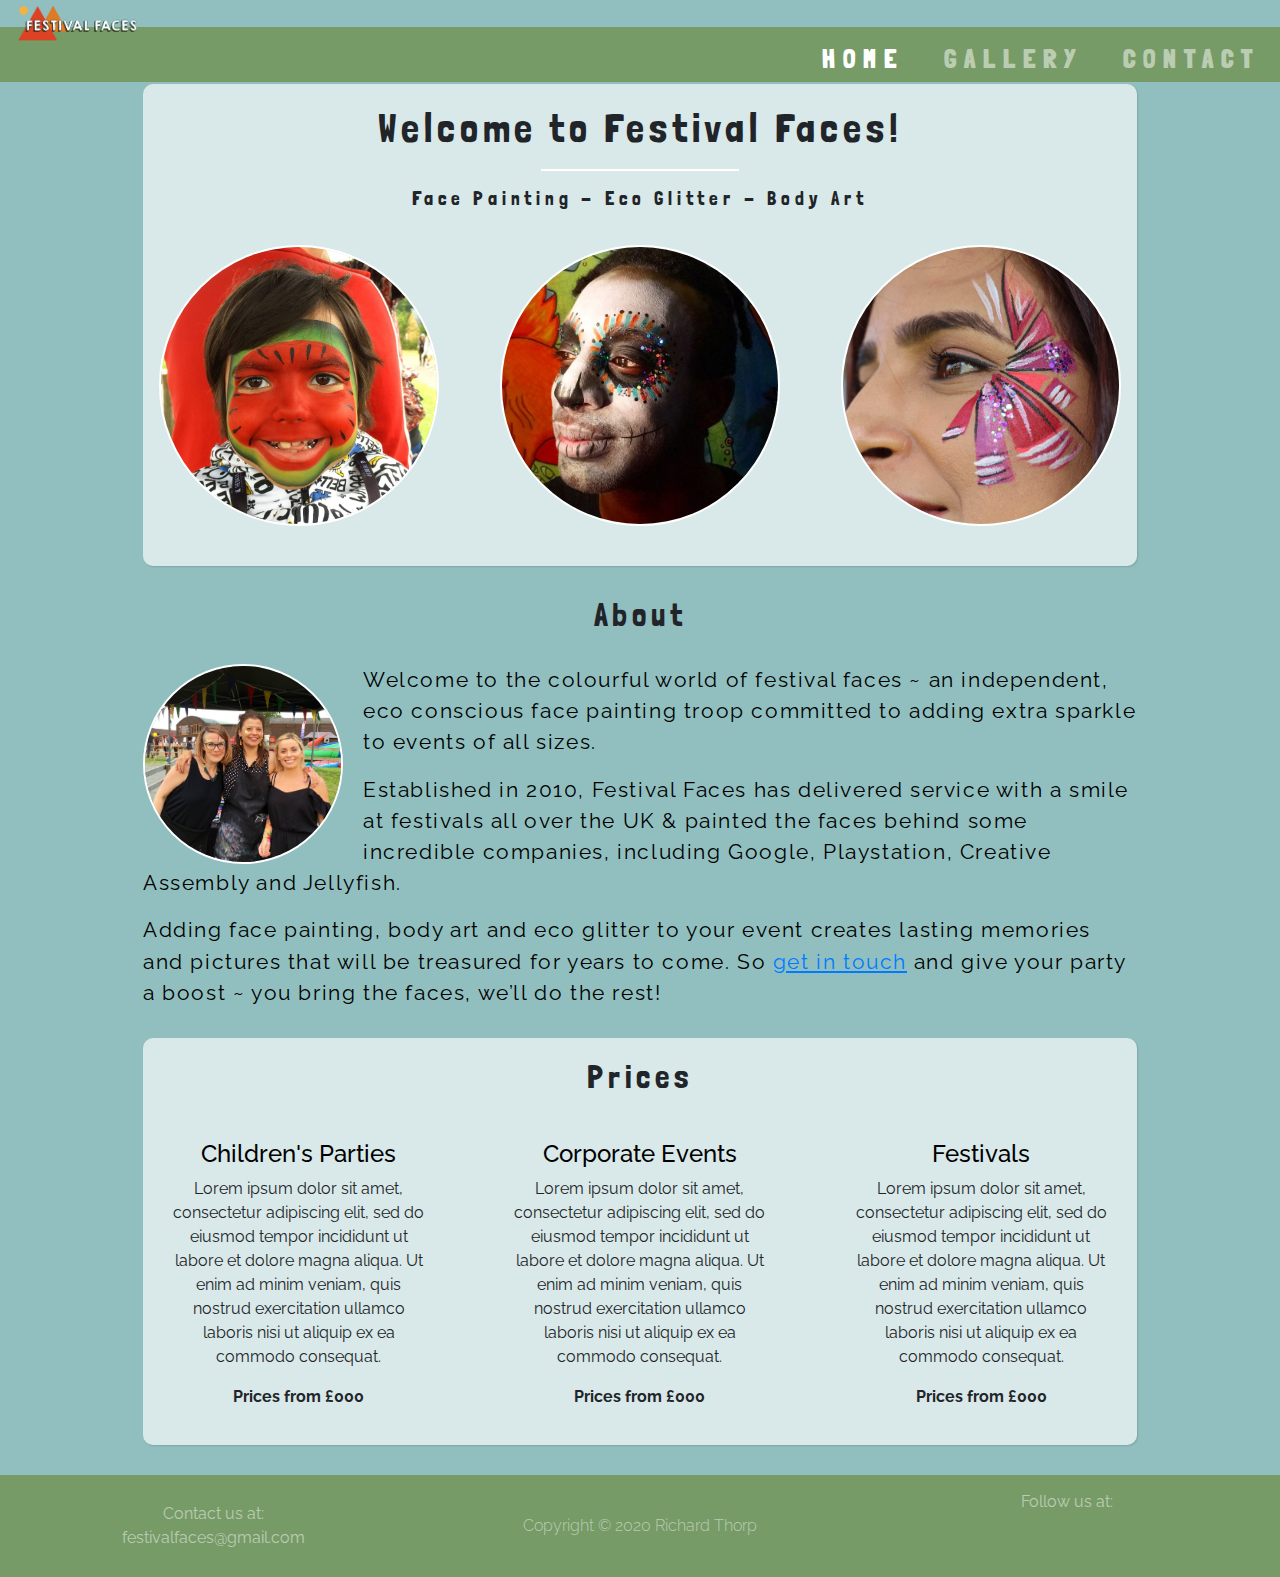
==== index.html @ a11d9e23 "Added padding to prices section" ====
<!DOCTYPE html>
<html lang="en" class="h-100">
  <head>
    <meta charset="UTF-8" />
    <meta name="viewport" content="width=device-width, initial-scale=1.0" />
    <title>Festival Faces - Face Painting - Eco Glitter - Body Art</title>
    <link
      rel="stylesheet"
      href="https://stackpath.bootstrapcdn.com/bootstrap/4.5.2/css/bootstrap.min.css"
      integrity="sha384-JcKb8q3iqJ61gNV9KGb8thSsNjpSL0n8PARn9HuZOnIxN0hoP+VmmDGMN5t9UJ0Z"
      crossorigin="anonymous"
    />
    <link
      href="https://fonts.googleapis.com/css2?family=Londrina+Shadow&display=swap"
      rel="stylesheet"
    />
    <link
      href="https://fonts.googleapis.com/css2?family=Londrina+Shadow&family=Poppins:ital,wght@0,400;1,300;1,400&display=swap"
      rel="stylesheet"
    />
    <link
      href="https://fonts.googleapis.com/css2?family=Raleway:ital,wght@0,100;0,200;0,300;0,400;0,600;1,400&display=swap"
      rel="stylesheet"
    />
    <link
      href="https://fonts.googleapis.com/css2?family=Londrina+Solid:wght@400;900&display=swap"
      rel="stylesheet"
    />
    <link
      rel="stylesheet"
      href="https://use.fontawesome.com/releases/v5.14.0/css/all.css"
      integrity="sha384-HzLeBuhoNPvSl5KYnjx0BT+WB0QEEqLprO+NBkkk5gbc67FTaL7XIGa2w1L0Xbgc"
      crossorigin="anonymous"
    />
    <link rel="stylesheet" href="assets/css/style.css" />
    <link
      rel="shortcut icon"
      type="image/jpg"
      href="assets/images/favicon.jpg"
    />
  </head>

  <body class="d-flex flex-column h-100">
    <header class="nav-container">
      <a href="index.html"
        ><img id="logo" src="assets/images/logooutline.png" alt="Logo"
      /></a>
      <div class="blue-stripe"></div>
      <div class="green-stripe">
        <!--Nav bar code copied and adapted from Bootstrap documentation (https://getbootstrap.com/docs/4.5/components/navbar/)-->
        <nav class="navbar navbar-expand-sm navbar-dark">
          <button
            class="ml-auto navbar-toggler"
            type="button"
            data-toggle="collapse"
            data-target="#navbarSupportedContent"
            aria-controls="navbarSupportedContent"
            aria-expanded="false"
            aria-label="Toggle navigation"
          >
            <span><i class="fas fa-bars"></i></span>
          </button>

          <div class="collapse navbar-collapse" id="navbarSupportedContent">
            <ul class="navbar-nav ml-auto">
              <li class="nav-item active">
                <a class="nav-link" href="index.html"
                  >Home <span class="sr-only">(current)</span></a
                >
              </li>
              <li class="nav-item">
                <a class="nav-link" href="gallery.html">Gallery</a>
              </li>
              <li class="nav-item">
                <a class="nav-link" href="contact.html">Contact</a>
              </li>
            </ul>
          </div>
        </nav>
      </div>
    </header>
    <div class="container-fluid page-wrap">
      <section class="welcome-container">
        <h1 class="headings">Welcome to Festival Faces!</h1>
        <hr />
        <h2 class="headings tag-line">
          Face&nbsp;Painting - Eco&nbsp;Glitter - Body&nbsp;Art
        </h2>
        <div class="row">
          <div class="col col-md-4">
            <img
              class="image-container"
              src="assets/images/welcome1.jpg"
              alt="Boy with face painted like a watermelon."
            />
          </div>
          <div class="d-none d-md-inline col-md-4">
            <img
              class="image-container"
              src="assets/images/welcome2.jpg"
              alt="Boy with face painted like a watermelon."
            />
          </div>
          <div class="d-none d-md-inline col-md-4">
            <img
              class="image-container"
              src="assets/images/welcome3.jpg"
              alt="Boy with face painted like a watermelon."
            />
          </div>
        </div>
      </section>
      <section class="about">
        <h2 class="headings">About</h2>
        <img src="assets/images/aboutus.jpg" alt="Three face painters" />
        <p class="text-content">
          Welcome to the colourful world of festival faces ~ an independent, eco
          conscious face painting troop committed to adding extra sparkle to
          events of all sizes.
        </p>

        <p class="text-content">
          Established in 2010, Festival Faces has delivered service with a smile
          at festivals all over the UK & painted the faces behind some
          incredible companies, including Google, Playstation, Creative Assembly
          and Jellyfish.
        </p>

        <p class="text-content">
          Adding face painting, body art and eco glitter to your event creates
          lasting memories and pictures that will be treasured for years to
          come. So <a href="contact.html"><u>get in touch</u></a> and give your
          party a boost ~ you bring the faces, we’ll do the rest!
        </p>
      </section>
      <section class="prices-container">
        <h2 class="headings">Prices</h2>
        <div class="row">
          <div class="col-12 col-md-4">
            <i class="fas fa-birthday-cake"></i>
            <h4>Children's Parties</h4>
            <p>
              Lorem ipsum dolor sit amet, consectetur adipiscing elit, sed do
              eiusmod tempor incididunt ut labore et dolore magna aliqua. Ut
              enim ad minim veniam, quis nostrud exercitation ullamco laboris
              nisi ut aliquip ex ea commodo consequat.
            </p>
            <p><b>Prices from £000</b></p>
          </div>
          <div class="col-12 col-md-4">
            <i class="fas fa-wine-glass-alt"></i>
            <h4>Corporate Events</h4>
            <p>
              Lorem ipsum dolor sit amet, consectetur adipiscing elit, sed do
              eiusmod tempor incididunt ut labore et dolore magna aliqua. Ut
              enim ad minim veniam, quis nostrud exercitation ullamco laboris
              nisi ut aliquip ex ea commodo consequat.
            </p>
            <p><b>Prices from £000</b></p>
          </div>
          <div class="col-12 col-md-4">
            <i class="fas fa-music"></i>
            <h4>Festivals</h4>
            <p>
              Lorem ipsum dolor sit amet, consectetur adipiscing elit, sed do
              eiusmod tempor incididunt ut labore et dolore magna aliqua. Ut
              enim ad minim veniam, quis nostrud exercitation ullamco laboris
              nisi ut aliquip ex ea commodo consequat.
            </p>
            <p><b>Prices from £000</b></p>
          </div>
        </div>
      </section>
    </div>
    <footer class="container-fluid footer ff-footer mt-auto">
      <div class="row no-gutters">
        <div class="col-6 col-sm-4 text-left text-sm-center order-1 my-auto">
          <p>Contact us at:</p>
          <a href="mailto:festivalfaces@gmail.com">festivalfaces@gmail.com</a>
        </div>
        <div
          class="col-12 col-sm-4 text-center font-weight-light order-3 order-sm-2 my-auto"
        >
          <p>Copyright &copy; 2020 Richard&nbsp;Thorp</p>
        </div>
        <div
          class="col-6 col-sm-4 text-right text-sm-center order-2 order-sm-3 my-auto"
        >
          <p>
            Follow us at: <br />
            <a href="http://www.twitter.com/" target="_blank"
              ><i class="fab fa-twitter-square">
              </i></a
            >
            <a href="http://www.facebook.com/festivalfaces.uk/" target="_blank"
              ><i class="fab fa-facebook-square"></i
            ></a>
            <a href="http://www.instagram.com/" target="_blank"
              ><i class="fab fa-instagram-square"></i
            ></a>
          </p>
        </div>
      </div>
    </footer>

    <script
      src="https://code.jquery.com/jquery-3.5.1.slim.min.js"
      integrity="sha384-DfXdz2htPH0lsSSs5nCTpuj/zy4C+OGpamoFVy38MVBnE+IbbVYUew+OrCXaRkfj"
      crossorigin="anonymous"
    ></script>
    <script
      src="https://cdn.jsdelivr.net/npm/popper.js@1.16.1/dist/umd/popper.min.js"
      integrity="sha384-9/reFTGAW83EW2RDu2S0VKaIzap3H66lZH81PoYlFhbGU+6BZp6G7niu735Sk7lN"
      crossorigin="anonymous"
    ></script>
    <script
      src="https://stackpath.bootstrapcdn.com/bootstrap/4.5.2/js/bootstrap.min.js"
      integrity="sha384-B4gt1jrGC7Jh4AgTPSdUtOBvfO8shuf57BaghqFfPlYxofvL8/KUEfYiJOMMV+rV"
      crossorigin="anonymous"
    ></script>
  </body>
</html>
---- assets/css/style.css ----
/*------------------------------------------------------General */
body {
    background-color: #91BFBF;
    min-width: 275px;
    font-family: Raleway, Arial, sans-serif;
    color: #000;
    
}

.page-wrap {
    margin: 0 auto;
    width: 80%;
}

.headings {
    font-family: 'Londrina Solid', Impact, sans-serif;
    /*margin-top: 30px;*/
    color: #212529;
    letter-spacing: 0.3rem;
}

.text-content {
    font-size: 1.3rem;
    letter-spacing: 0.1rem;
}

.welcome-container, .prices-container, .gallery-container{
    display: block;
    text-align: center;
    box-shadow: 1px 1px 2px #7ea5a5;
    border-radius: 10px;
    margin: 30px 0;
    padding: 20px 0;
    background-color: #f8f9fab3;

}

.image-container{
    width: 90%;
    border-radius: 50%;
    border: 2px solid #ffffff;
    margin: 20px 0;

}

/*------------------------------------------------------Nav bar */
.nav-container {
    height: 125px;
    position: relative;
    min-width: 270px;

}

#logo {
    height: 90%;
    position: absolute;
    z-index: 2;
    margin-left: 15px;
    
}

.blue-stripe {
    height: 50%;
    background-color: #91BFBF;

}

.green-stripe {
    height: 50%;
    background-color: #769B67;
}

.navbar{
    padding: 0;
        
}

.navbar-expand-sm{
    z-index: 1;
    background-color: #769B67;
}

.nav-item {
    font-family: 'Londrina Solid', Impact, sans-serif;
    padding: 0 12px;
    font-weight: bolder;
    font-size: 1.6rem;
    letter-spacing: 0.5rem;
    position: relative;
    top: 5px;
    text-transform: uppercase;
    
}

nav span i {
    color: #ffffff;
    font-size: 2rem;
}
.navbar-toggler {
    position: relative;
    bottom: 22px;
    right: 10px;
    border: 1px solid #ffffff;
   
}

/*------------------------------------------------------Footer */
.ff-footer {
    padding: 15px 0;
    width: 100%;
    background-color: #769B67;
    color: #ffffff80;
    margin-top: 20px;
}

.ff-footer a, .ff-footer p {
    color:#ffffff80;
    margin: 0;
}

.ff-footer i {
    font-size: 2rem;
    padding: 0 10px;

}

.ff-footer a:hover{
    color:#ffffff;
}
/*------------------------------------------------------Home page */
.welcome-container hr {
    width: 20%;
    height: 2px;
    background-color: #ffffff;
}

.tag-line {
    font-size: 1.2rem;
    margin: 15px auto;
}

.about h2 {
    text-align: center;
    margin-bottom: 30px;
}

.about img{
    width: 25%;
    max-width: 200px;
    max-height: 200px;
    border-radius: 50%;
    border: 2px solid #ffffff;
    float: left;
    margin-right: 20px;
}

.prices-container {
    margin-top: 30px;
}

.prices-container p, .prices-container h2 {
    color: #212529;
}

.prices-container p {
    padding: 0 30px;
}
.prices-container i{
    font-size: 1.5rem;
    padding: 20px;
}
/*------------------------------------------------------Gallery page */
.thumbnail {
    width: 100%;
}
.expanded-image {
    width: 100%;
}

/*------------------------------------------------------Contact page */
.contact-container {
    width: 80%;
    margin: 50px auto;
    box-shadow: 1px 1px 2px #7ea5a5;
    border-radius: 10px;
    background-color: rgb(163, 187, 187);

}

.form-input {
    width: 60%;
    display: block;
    margin: 20px auto;
    border-radius: 10px;
    border: 1px solid #ffffff;
    background-color: transparent;

}

.send-button {
    display: block;
    margin: 20px auto;
}
.contact-image {
    width: 90%;
    border-radius: 50%;
    border: 2px solid #ffffff;

}
/*------------------------------------------------------Media Queries */
@media only screen and (max-width: 760px) {
    .nav-item {
        padding: 0 2px;
        font-size: 1.5rem;
        letter-spacing: 0rem;

    }
    .headings {
        letter-spacing: 0.2rem;
        font-size: 1.8rem;
    } 
    .tag-line {
    font-size: 1rem;
}

    .form-input {
        width: 80%;

}

@media only screen and (max-width: 575px) {
 .contact-container {
        margin-top: 20px;
    }
     .headings {
        letter-spacing: 0.1rem;
        font-size: 1.5rem;
        margin-top: 20px;
    } 
    .tag-line {
    font-size: 0.9rem;
}
   .about p, .contact-container p{
        font-size: 1rem;
        letter-spacing: 0;
    }

    .form-input {
    width: 90%;
    }
}

@media only screen and (max-width: 380px) {
    .nav-container{
        height: 80px;
    }

    .headings {
        letter-spacing: 0rem;
        font-size: 1.3rem;
        margin-top: 10px;
    } 
     .tag-line {
    font-size: 0.8rem;
    }
 
    footer i{
        font-size: 1.5rem;
        padding: 0 5px;
    }

    footer p, footer a{
        font-size: 0.8rem;
    }
}
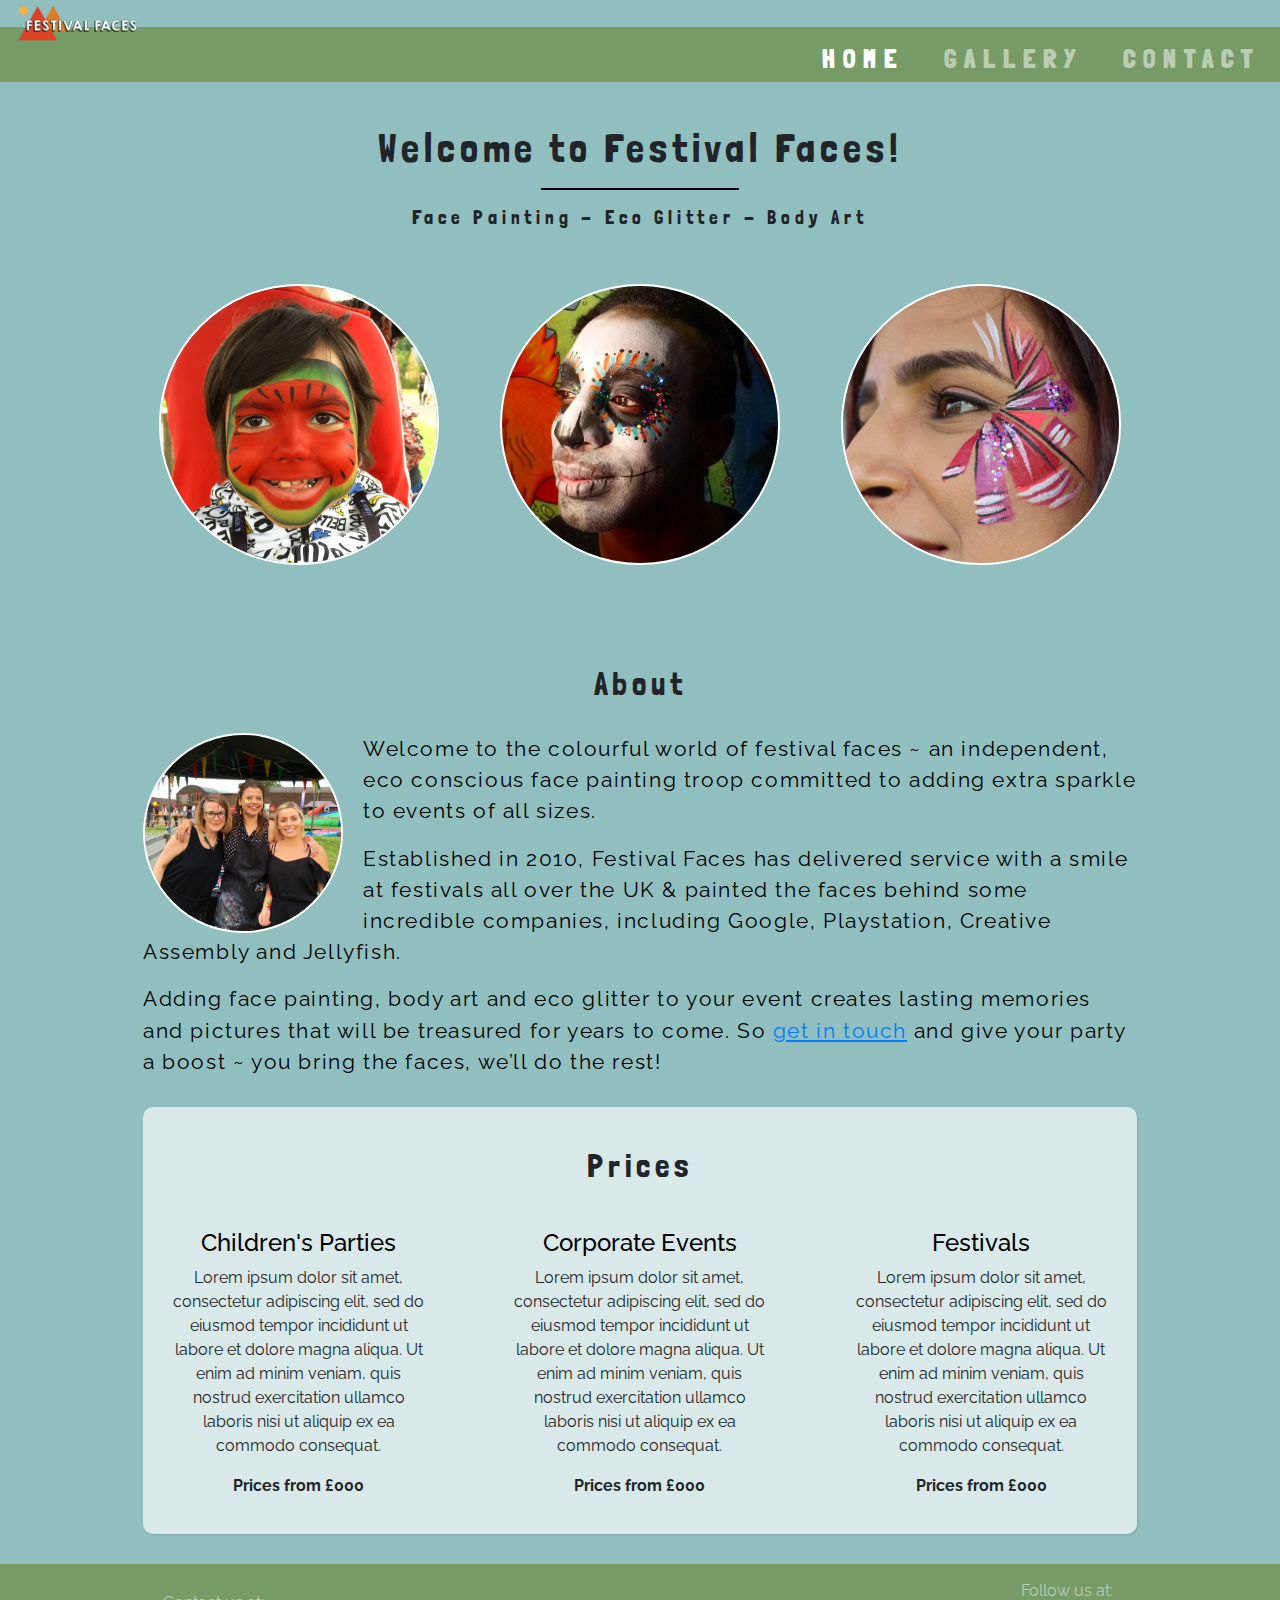
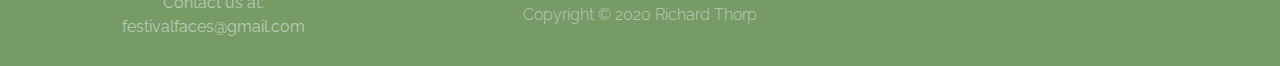
==== commit 43c97d52: "Centered footer text for all screen and centered gallery images" ====
--- a/index.html
+++ b/index.html
@@ -47,7 +47,6 @@
       /></a>
       <div class="blue-stripe"></div>
       <div class="green-stripe">
-        <!--Nav bar code copied and adapted from Bootstrap documentation (https://getbootstrap.com/docs/4.5/components/navbar/)-->
         <nav class="navbar navbar-expand-sm navbar-dark">
           <button
             class="ml-auto navbar-toggler"
@@ -135,8 +134,8 @@
       </section>
       <section class="prices-container">
         <h2 class="headings">Prices</h2>
-        <div class="row">
-          <div class="col-12 col-md-4">
+        <div class="row justify-content-center">
+          <div class="col-12 col-md-6 col-lg-4">
             <i class="fas fa-birthday-cake"></i>
             <h4>Children's Parties</h4>
             <p>
@@ -147,7 +146,7 @@
             </p>
             <p><b>Prices from £000</b></p>
           </div>
-          <div class="col-12 col-md-4">
+          <div class="col-12 col-md-6 col-lg-4">
             <i class="fas fa-wine-glass-alt"></i>
             <h4>Corporate Events</h4>
             <p>
@@ -158,7 +157,7 @@
             </p>
             <p><b>Prices from £000</b></p>
           </div>
-          <div class="col-12 col-md-4">
+          <div class="col-12 col-md-6 col-lg-4">
             <i class="fas fa-music"></i>
             <h4>Festivals</h4>
             <p>
@@ -174,7 +173,7 @@
     </div>
     <footer class="container-fluid footer ff-footer mt-auto">
       <div class="row no-gutters">
-        <div class="col-6 col-sm-4 text-left text-sm-center order-1 my-auto">
+        <div class="col-6 col-sm-4 text-center order-1 my-auto">
           <p>Contact us at:</p>
           <a href="mailto:festivalfaces@gmail.com">festivalfaces@gmail.com</a>
         </div>
@@ -184,7 +183,7 @@
           <p>Copyright &copy; 2020 Richard&nbsp;Thorp</p>
         </div>
         <div
-          class="col-6 col-sm-4 text-right text-sm-center order-2 order-sm-3 my-auto"
+          class="col-6 col-sm-4 text-center order-2 order-sm-3 my-auto"
         >
           <p>
             Follow us at: <br />
--- a/assets/css/style.css
+++ b/assets/css/style.css
@@ -14,7 +14,7 @@
 
 .headings {
     font-family: 'Londrina Solid', Impact, sans-serif;
-    /*margin-top: 30px;*/
+    margin-top: 20px;
     color: #212529;
     letter-spacing: 0.3rem;
 }
@@ -24,7 +24,7 @@
     letter-spacing: 0.1rem;
 }
 
-.welcome-container, .prices-container, .gallery-container{
+.prices-container, .gallery-container{
     display: block;
     text-align: center;
     box-shadow: 1px 1px 2px #7ea5a5;
@@ -32,14 +32,6 @@
     margin: 30px 0;
     padding: 20px 0;
     background-color: #f8f9fab3;
-
-}
-
-.image-container{
-    width: 90%;
-    border-radius: 50%;
-    border: 2px solid #ffffff;
-    margin: 20px 0;
 
 }
 
@@ -128,15 +120,31 @@
     color:#ffffff;
 }
 /*------------------------------------------------------Home page */
+.welcome-container{
+    display: block;
+    text-align: center;
+    border-radius: 10px;
+    margin: 30px 0;
+    padding: 20px 0;
+}
+
 .welcome-container hr {
     width: 20%;
-    height: 2px;
-    background-color: #ffffff;
+    height: 1px;
+    background-color: #000;
 }
 
 .tag-line {
     font-size: 1.2rem;
     margin: 15px auto;
+}
+
+.image-container{
+    width: 90%;
+    border-radius: 50%;
+    border: 2px solid #ffffff;
+    margin: 40px 0 50px;
+
 }
 
 .about h2 {
@@ -186,20 +194,12 @@
     background-color: rgb(163, 187, 187);
 
 }
-
-.form-input {
-    width: 60%;
-    display: block;
-    margin: 20px auto;
-    border-radius: 10px;
-    border: 1px solid #ffffff;
-    background-color: transparent;
-
-}
-
-.send-button {
-    display: block;
-    margin: 20px auto;
+.contact-form {
+    width: 80%;
+}
+
+.contact-form button {
+    margin-bottom: 15px;
 }
 .contact-image {
     width: 90%;
@@ -208,7 +208,7 @@
 
 }
 /*------------------------------------------------------Media Queries */
-@media only screen and (max-width: 760px) {
+@media only screen and (max-width: 768px) {
     .nav-item {
         padding: 0 2px;
         font-size: 1.5rem;
@@ -217,21 +217,19 @@
     }
     .headings {
         letter-spacing: 0.2rem;
-        font-size: 1.8rem;
+        font-size: 2.1rem;
     } 
     .tag-line {
     font-size: 1rem;
-}
-
-    .form-input {
-        width: 80%;
-
+    }
+    .image-container{
+    width: 100%;
+    
+
+}
 }
 
 @media only screen and (max-width: 575px) {
- .contact-container {
-        margin-top: 20px;
-    }
      .headings {
         letter-spacing: 0.1rem;
         font-size: 1.5rem;
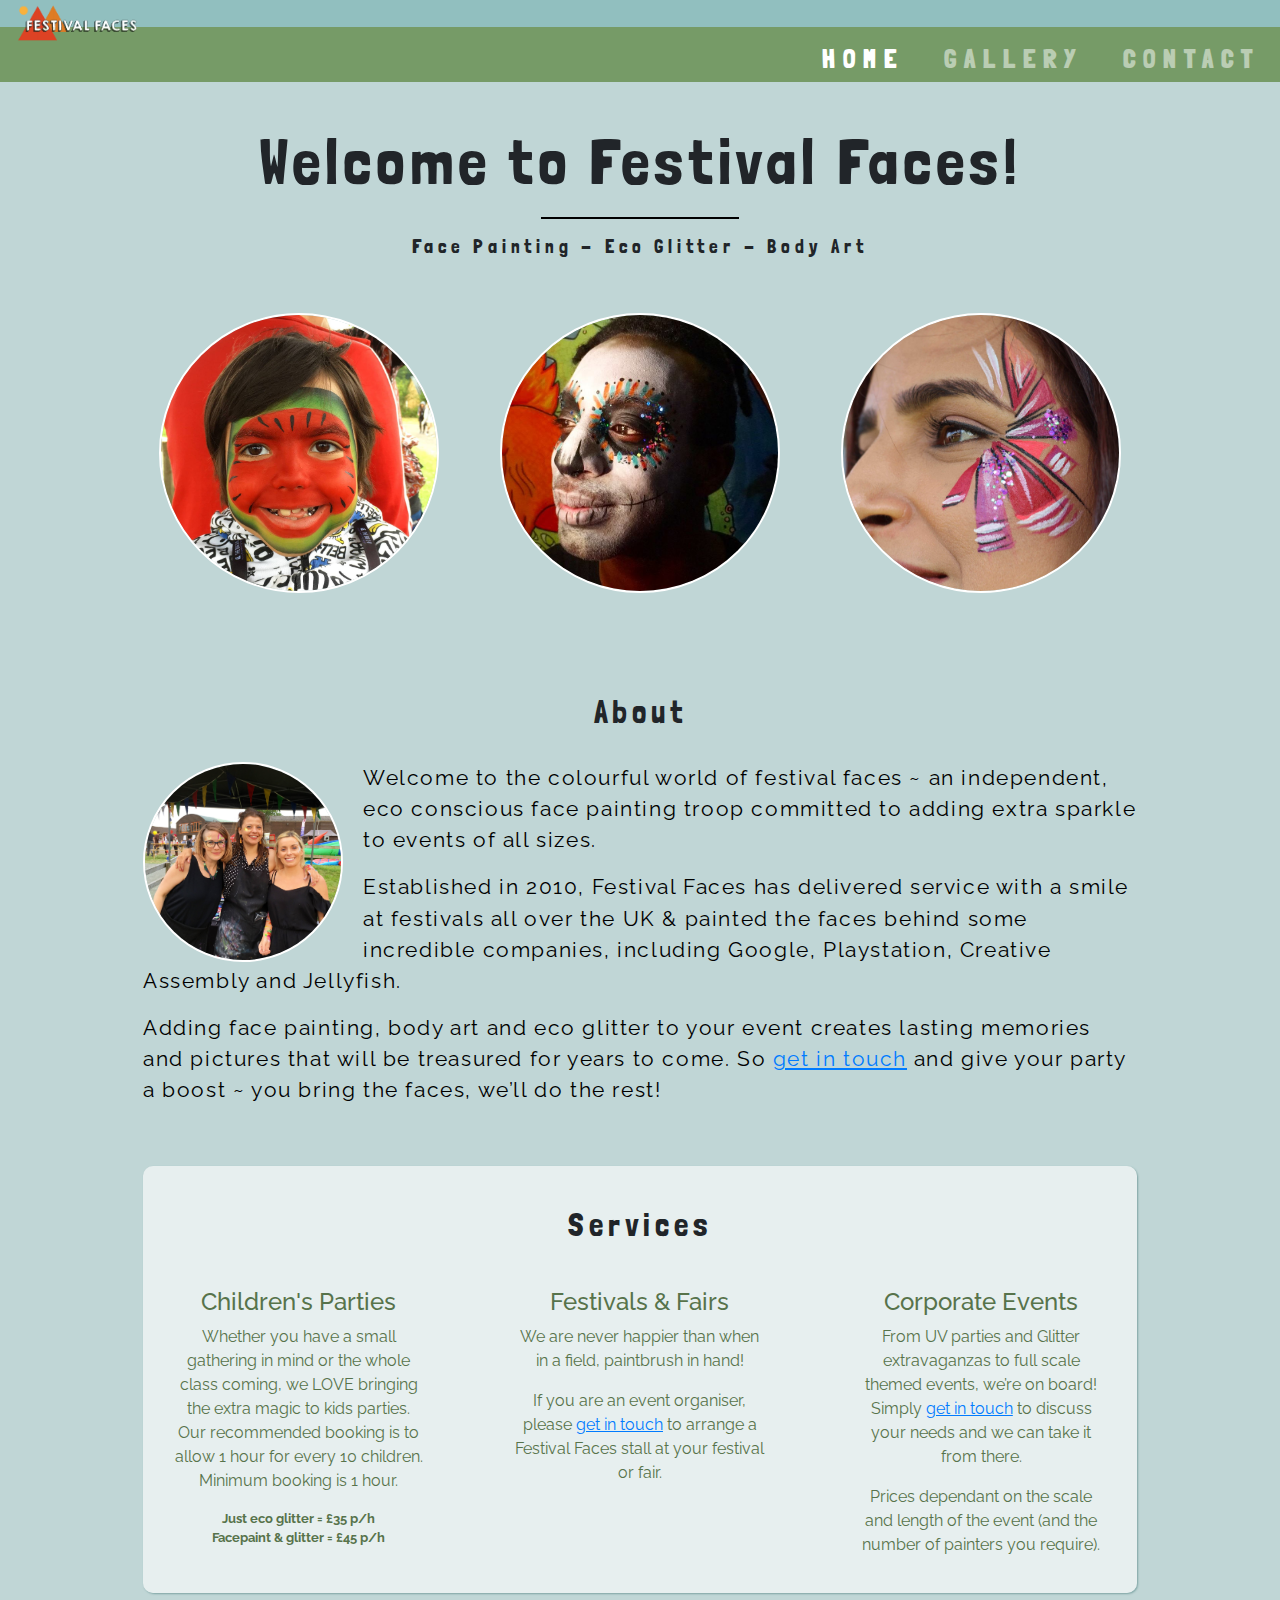
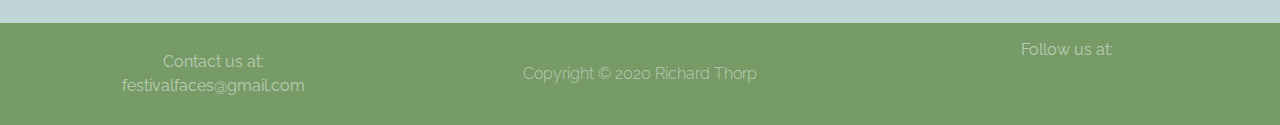
==== commit c103e3c0: "Changed prices to services and added text" ====
--- a/index.html
+++ b/index.html
@@ -128,45 +128,51 @@
         <p class="text-content">
           Adding face painting, body art and eco glitter to your event creates
           lasting memories and pictures that will be treasured for years to
-          come. So <a href="contact.html"><u>get in touch</u></a> and give your
+          come. So <a href="contact.html" class="contact-page-link">get in touch</a> and give your
           party a boost ~ you bring the faces, we’ll do the rest!
         </p>
       </section>
-      <section class="prices-container">
-        <h2 class="headings">Prices</h2>
+      <section class="services-container">
+        <h2 class="headings">Services</h2>
         <div class="row justify-content-center">
           <div class="col-12 col-md-6 col-lg-4">
             <i class="fas fa-birthday-cake"></i>
             <h4>Children's Parties</h4>
             <p>
-              Lorem ipsum dolor sit amet, consectetur adipiscing elit, sed do
-              eiusmod tempor incididunt ut labore et dolore magna aliqua. Ut
-              enim ad minim veniam, quis nostrud exercitation ullamco laboris
-              nisi ut aliquip ex ea commodo consequat.
-            </p>
-            <p><b>Prices from £000</b></p>
-          </div>
-          <div class="col-12 col-md-6 col-lg-4">
+              Whether you have a small gathering in mind or the whole class
+              coming, we LOVE bringing the extra magic to kids parties.
+              Our recommended booking is to allow 1 hour for every 10 children.
+              Minimum booking is 1 hour.
+            </p>
+            <p class="services-text">
+              Just eco glitter = £35 p/h
+              <br />
+              Facepaint & glitter = £45 p/h
+            </p>
+          </div>
+          <div class="col-12 col-md-6 col-lg-4 order-md-3 order-lg-2">
+            <i class="fas fa-music"></i>
+            <h4>Festivals & Fairs</h4>
+            <p>
+              We are never happier than when in a field, paintbrush in hand!</p>
+              <p>
+              If you are an event organiser, please <a href="contact.html" class="contact-page-link">get&nbsp;in&nbsp;touch</a> to arrange a
+              Festival Faces stall at your festival or fair.
+            </p>
+          </div>
+          <div class="col-12 col-md-6 col-lg-4 order-md-2">
             <i class="fas fa-wine-glass-alt"></i>
             <h4>Corporate Events</h4>
             <p>
-              Lorem ipsum dolor sit amet, consectetur adipiscing elit, sed do
-              eiusmod tempor incididunt ut labore et dolore magna aliqua. Ut
-              enim ad minim veniam, quis nostrud exercitation ullamco laboris
-              nisi ut aliquip ex ea commodo consequat.
-            </p>
-            <p><b>Prices from £000</b></p>
-          </div>
-          <div class="col-12 col-md-6 col-lg-4">
-            <i class="fas fa-music"></i>
-            <h4>Festivals</h4>
-            <p>
-              Lorem ipsum dolor sit amet, consectetur adipiscing elit, sed do
-              eiusmod tempor incididunt ut labore et dolore magna aliqua. Ut
-              enim ad minim veniam, quis nostrud exercitation ullamco laboris
-              nisi ut aliquip ex ea commodo consequat.
-            </p>
-            <p><b>Prices from £000</b></p>
+              From UV parties and Glitter extravaganzas to full scale themed
+              events, we’re on board! Simply
+              <a href="contact.html" class="contact-page-link">get&nbsp;in&nbsp;touch</a> to discuss your
+              needs and we can take it from there.
+            </p>
+            <p>
+              Prices dependant on the scale and length of the event (and the
+              number of painters you require).
+            </p>
           </div>
         </div>
       </section>
@@ -182,15 +188,13 @@
         >
           <p>Copyright &copy; 2020 Richard&nbsp;Thorp</p>
         </div>
-        <div
-          class="col-6 col-sm-4 text-center order-2 order-sm-3 my-auto"
-        >
-          <p>
-            Follow us at: <br />
+        <div class="col-6 col-sm-4 text-center order-2 order-sm-3 my-auto">
+          <p class="footer-text">
+            Follow us at: </p>
+            <p>
             <a href="http://www.twitter.com/" target="_blank"
-              ><i class="fab fa-twitter-square">
-              </i></a
-            >
+              ><i class="fab fa-twitter-square"> </i
+            ></a>
             <a href="http://www.facebook.com/festivalfaces.uk/" target="_blank"
               ><i class="fab fa-facebook-square"></i
             ></a>
--- a/assets/css/style.css
+++ b/assets/css/style.css
@@ -1,6 +1,7 @@
 /*------------------------------------------------------General */
 body {
-    background-color: #91BFBF;
+    background-color: #c0d6d6
+;
     min-width: 275px;
     font-family: Raleway, Arial, sans-serif;
     color: #000;
@@ -24,7 +25,7 @@
     letter-spacing: 0.1rem;
 }
 
-.prices-container, .gallery-container{
+.services-container, .gallery-container{
     display: block;
     text-align: center;
     box-shadow: 1px 1px 2px #7ea5a5;
@@ -112,7 +113,7 @@
 
 .ff-footer i {
     font-size: 2rem;
-    padding: 0 10px;
+    padding: 5px 10px;
 
 }
 
@@ -134,6 +135,10 @@
     background-color: #000;
 }
 
+.welcome-container h1 {
+    font-size: 4rem;
+}
+
 .tag-line {
     font-size: 1.2rem;
     margin: 15px auto;
@@ -145,6 +150,10 @@
     border: 2px solid #ffffff;
     margin: 40px 0 50px;
 
+}
+
+.about {
+    margin-bottom: 60px;
 }
 
 .about h2 {
@@ -162,20 +171,28 @@
     margin-right: 20px;
 }
 
-.prices-container {
+.contact-page-link {
+    text-decoration: underline;
+}
+
+.services-container {
     margin-top: 30px;
 }
 
-.prices-container p, .prices-container h2 {
-    color: #212529;
-}
-
-.prices-container p {
+.services-container p, .services-container h4 {
+    color: #57734b;
+}
+
+.services-container p {
     padding: 0 30px;
 }
-.prices-container i{
+.services-container i{
     font-size: 1.5rem;
     padding: 20px;
+}
+.services-text {
+    font-size: 0.8rem;
+    font-weight: bold;
 }
 /*------------------------------------------------------Gallery page */
 .thumbnail {
@@ -191,7 +208,7 @@
     margin: 50px auto;
     box-shadow: 1px 1px 2px #7ea5a5;
     border-radius: 10px;
-    background-color: rgb(163, 187, 187);
+    background-color: #f8f9fab3;
 
 }
 .contact-form {
@@ -215,34 +232,35 @@
         letter-spacing: 0rem;
 
     }
-    .headings {
+    .welcome-container h1 {
         letter-spacing: 0.2rem;
-        font-size: 2.1rem;
-    } 
+        font-size: 3rem;
+    }
     .tag-line {
     font-size: 1rem;
     }
     .image-container{
     width: 100%;
-    
-
-}
+    }
 }
 
 @media only screen and (max-width: 575px) {
-     .headings {
+    .welcome-container{
+        margin-top: 0;
+    }
+     .welcome-container h1 {
         letter-spacing: 0.1rem;
-        font-size: 1.5rem;
+        font-size: 2rem;
         margin-top: 20px;
     } 
     .tag-line {
     font-size: 0.9rem;
-}
+    letter-spacing: 0.2rem;
+    }
    .about p, .contact-container p{
         font-size: 1rem;
         letter-spacing: 0;
     }
-
     .form-input {
     width: 90%;
     }
@@ -252,14 +270,17 @@
     .nav-container{
         height: 80px;
     }
-
-    .headings {
+    .welcome-container{
+        margin-top: 0;
+    }
+    .welcome-container h1 {
         letter-spacing: 0rem;
-        font-size: 1.3rem;
+        font-size: 2rem;
         margin-top: 10px;
     } 
      .tag-line {
     font-size: 0.8rem;
+    letter-spacing: 0rem;
     }
  
     footer i{
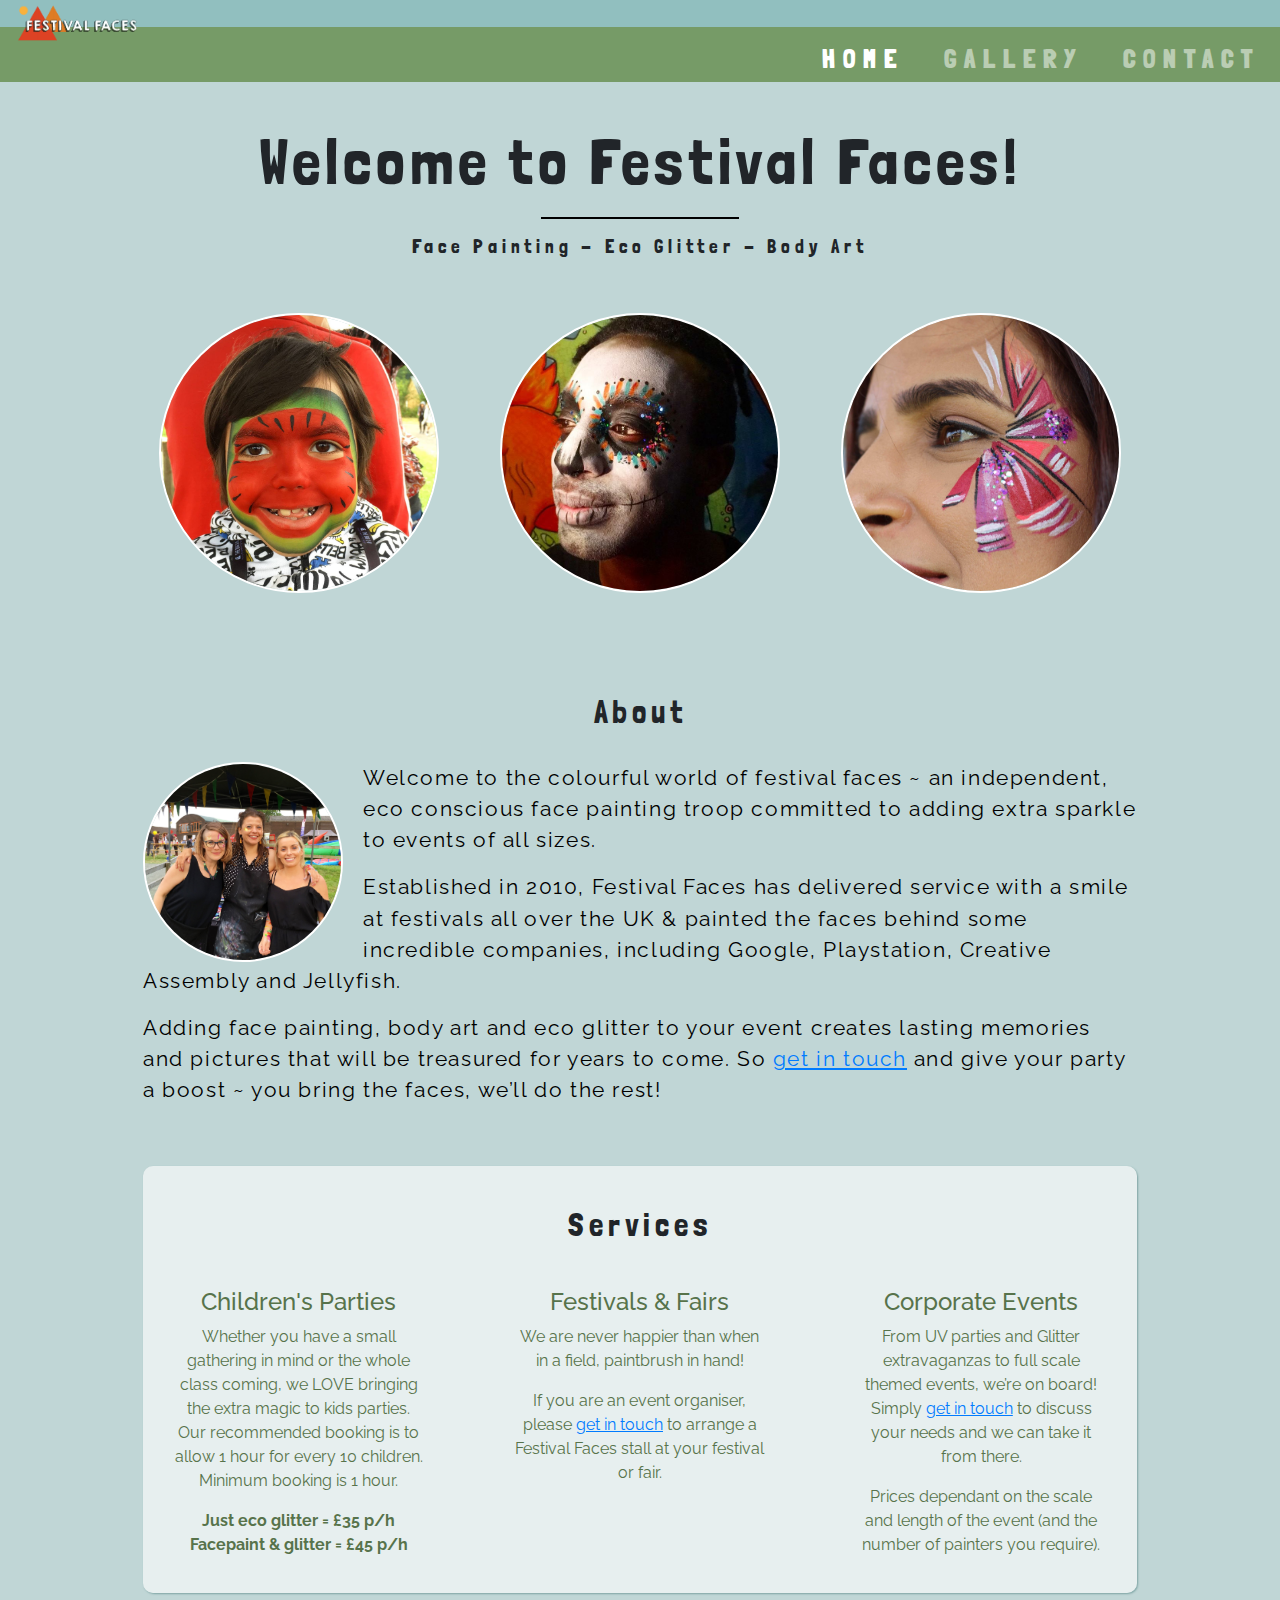
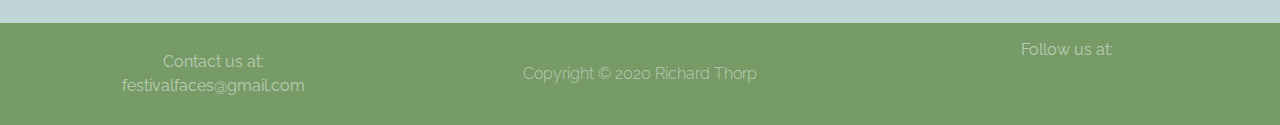
==== commit e339ab43: "Added media query to .prices-text" ====
--- a/index.html
+++ b/index.html
@@ -144,7 +144,7 @@
               Our recommended booking is to allow 1 hour for every 10 children.
               Minimum booking is 1 hour.
             </p>
-            <p class="services-text">
+            <p class="prices-text">
               Just eco glitter = £35 p/h
               <br />
               Facepaint & glitter = £45 p/h
--- a/assets/css/style.css
+++ b/assets/css/style.css
@@ -190,8 +190,7 @@
     font-size: 1.5rem;
     padding: 20px;
 }
-.services-text {
-    font-size: 0.8rem;
+.prices-text {
     font-weight: bold;
 }
 /*------------------------------------------------------Gallery page */
@@ -215,7 +214,8 @@
     width: 80%;
 }
 
-.contact-form button {
+.form-submit-button {
+    background-color: #91BFBF;
     margin-bottom: 15px;
 }
 .contact-image {
@@ -282,7 +282,10 @@
     font-size: 0.8rem;
     letter-spacing: 0rem;
     }
- 
+    .prices-text {
+    font-size: 0.7rem;
+    font-weight: bold;
+    }
     footer i{
         font-size: 1.5rem;
         padding: 0 5px;
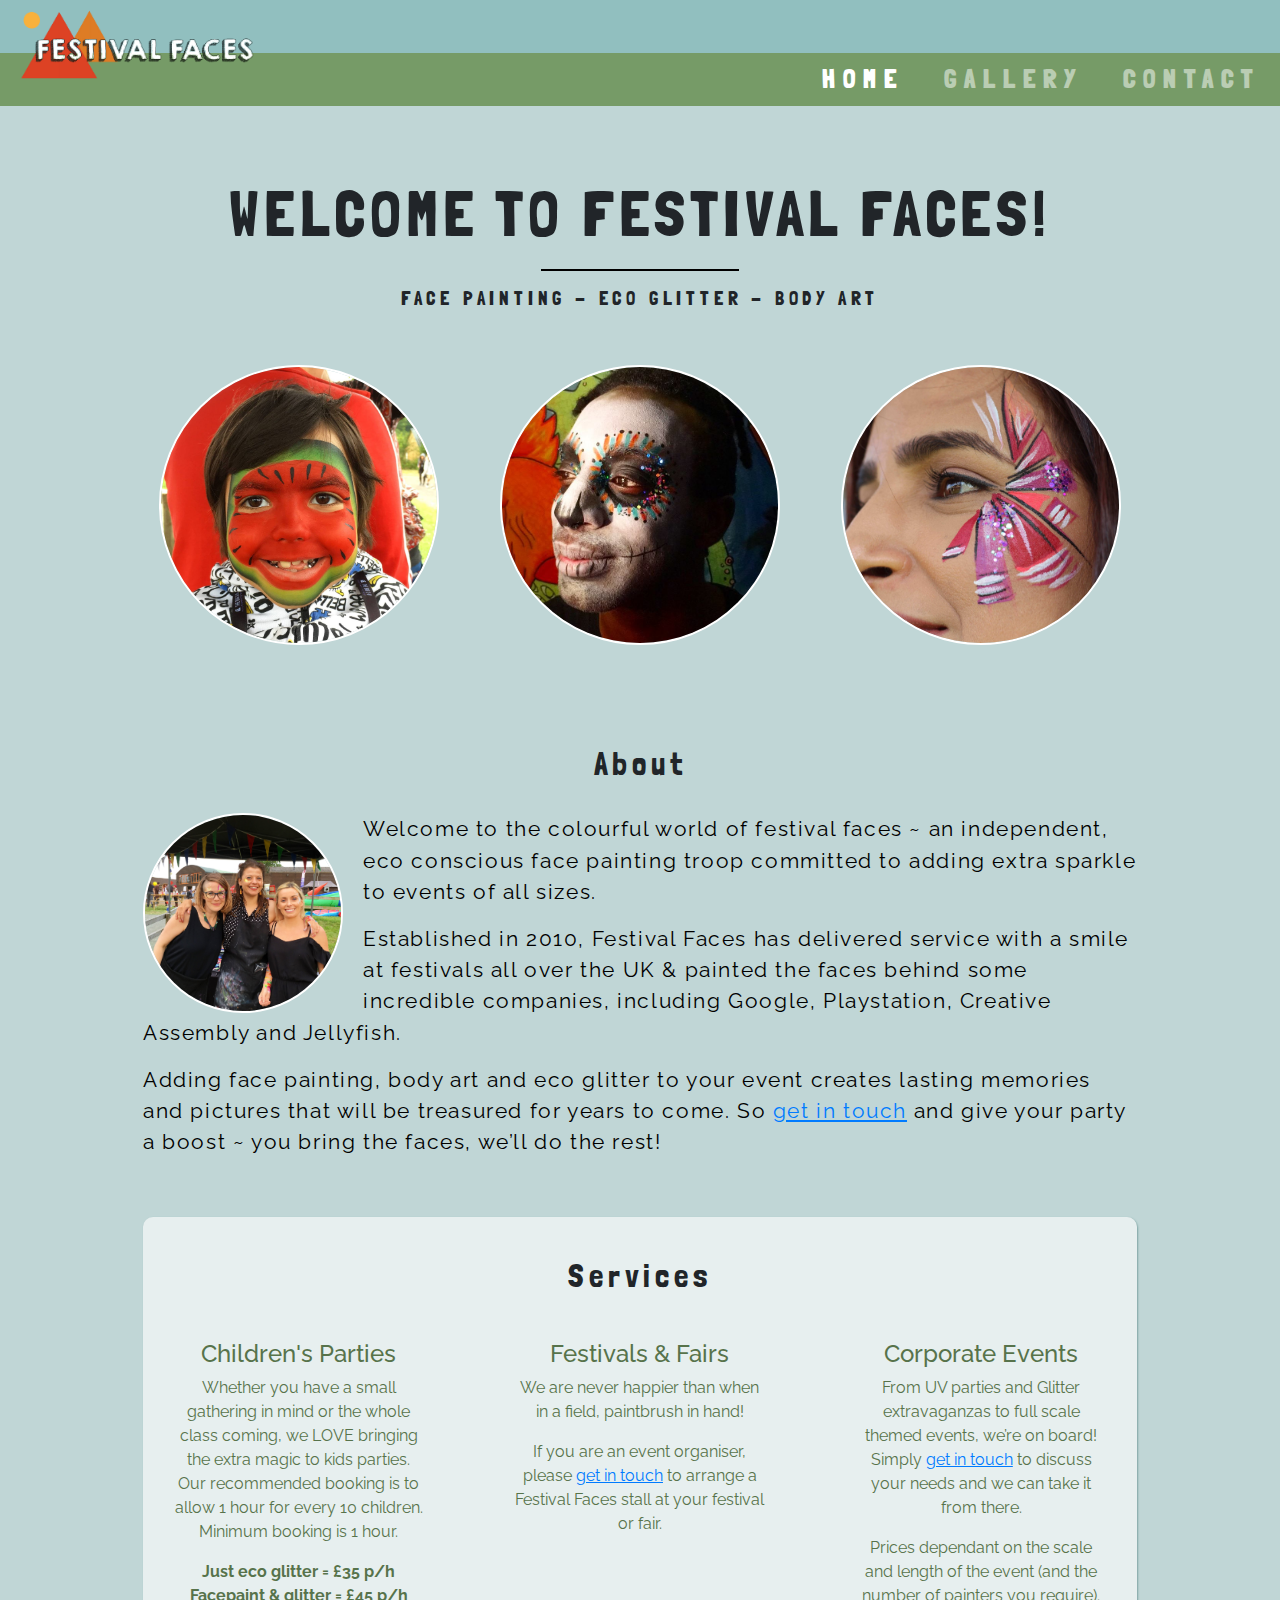
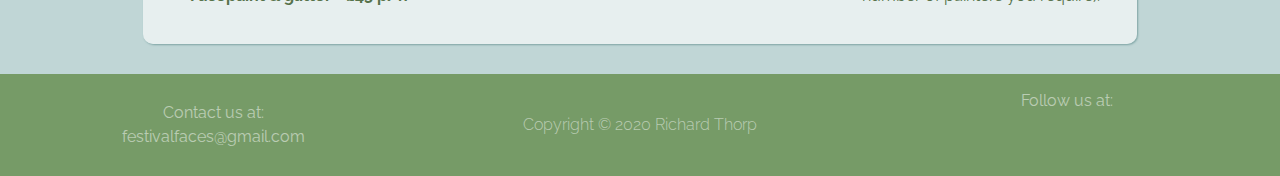
==== commit a43373ba: "Removed .green-stripe div and added class to navbar" ====
--- a/index.html
+++ b/index.html
@@ -43,11 +43,10 @@
   <body class="d-flex flex-column h-100">
     <header class="nav-container">
       <a href="index.html"
-        ><img id="logo" src="assets/images/logooutline.png" alt="Logo"
+        ><img id="logo" src="assets/images/logooutline.png" alt="Festival Faces Logo"
       /></a>
       <div class="blue-stripe"></div>
-      <div class="green-stripe">
-        <nav class="navbar navbar-expand-sm navbar-dark">
+        <nav class="navbar navbar-expand-sm navbar-dark green-stripe">
           <button
             class="ml-auto navbar-toggler"
             type="button"
@@ -76,7 +75,6 @@
             </ul>
           </div>
         </nav>
-      </div>
     </header>
     <div class="container-fluid page-wrap">
       <section class="welcome-container">
@@ -97,21 +95,21 @@
             <img
               class="image-container"
               src="assets/images/welcome2.jpg"
-              alt="Boy with face painted like a watermelon."
+              alt="Man with face painted in a Mexican day of the dead mask stye."
             />
           </div>
           <div class="d-none d-md-inline col-md-4">
             <img
               class="image-container"
               src="assets/images/welcome3.jpg"
-              alt="Boy with face painted like a watermelon."
+              alt="Woman with decorative pattern painted around her eye."
             />
           </div>
         </div>
       </section>
       <section class="about">
         <h2 class="headings">About</h2>
-        <img src="assets/images/aboutus.jpg" alt="Three face painters" />
+        <img src="assets/images/aboutus.jpg" alt="Three face painters from Festival Faces" />
         <p class="text-content">
           Welcome to the colourful world of festival faces ~ an independent, eco
           conscious face painting troop committed to adding extra sparkle to
--- a/assets/css/style.css
+++ b/assets/css/style.css
@@ -28,7 +28,8 @@
 .services-container, .gallery-container{
     display: block;
     text-align: center;
-    box-shadow: 1px 1px 2px #7ea5a5;
+    -webkit-box-shadow: 1px 1px 2px #7ea5a5;
+            box-shadow: 1px 1px 2px #7ea5a5;
     border-radius: 10px;
     margin: 30px 0;
     padding: 20px 0;
@@ -38,7 +39,6 @@
 
 /*------------------------------------------------------Nav bar */
 .nav-container {
-    height: 125px;
     position: relative;
     min-width: 270px;
 
@@ -53,14 +53,9 @@
 }
 
 .blue-stripe {
-    height: 50%;
+    height: 53px;
     background-color: #91BFBF;
 
-}
-
-.green-stripe {
-    height: 50%;
-    background-color: #769B67;
 }
 
 .navbar{
@@ -68,7 +63,8 @@
         
 }
 
-.navbar-expand-sm{
+.green-stripe{
+    height: 53px;
     z-index: 1;
     background-color: #769B67;
 }
@@ -80,7 +76,6 @@
     font-size: 1.6rem;
     letter-spacing: 0.5rem;
     position: relative;
-    top: 5px;
     text-transform: uppercase;
     
 }
@@ -91,7 +86,7 @@
 }
 .navbar-toggler {
     position: relative;
-    bottom: 22px;
+    bottom: 26px;
     right: 10px;
     border: 1px solid #ffffff;
    
@@ -137,11 +132,13 @@
 
 .welcome-container h1 {
     font-size: 4rem;
-}
-
-.tag-line {
+    text-transform: uppercase;
+}
+
+.tag-line{
     font-size: 1.2rem;
     margin: 15px auto;
+    text-transform: uppercase;
 }
 
 .image-container{
@@ -205,7 +202,8 @@
 .contact-container {
     width: 80%;
     margin: 50px auto;
-    box-shadow: 1px 1px 2px #7ea5a5;
+    -webkit-box-shadow: 1px 1px 2px #7ea5a5;
+            box-shadow: 1px 1px 2px #7ea5a5;
     border-radius: 10px;
     background-color: #f8f9fab3;
 
@@ -220,6 +218,7 @@
 }
 .contact-image {
     width: 90%;
+    margin: 0 auto;
     border-radius: 50%;
     border: 2px solid #ffffff;
 
@@ -267,9 +266,22 @@
 }
 
 @media only screen and (max-width: 380px) {
-    .nav-container{
-        height: 80px;
-    }
+    .blue-stripe {
+    height: 40px;
+
+    }
+
+    .green-stripe {
+    height: 40px;
+
+    }
+
+    .navbar-toggler {
+    position: relative;
+    bottom: 22px;
+    
+   
+}
     .welcome-container{
         margin-top: 0;
     }
@@ -296,4 +308,3 @@
     }
 }
 
-
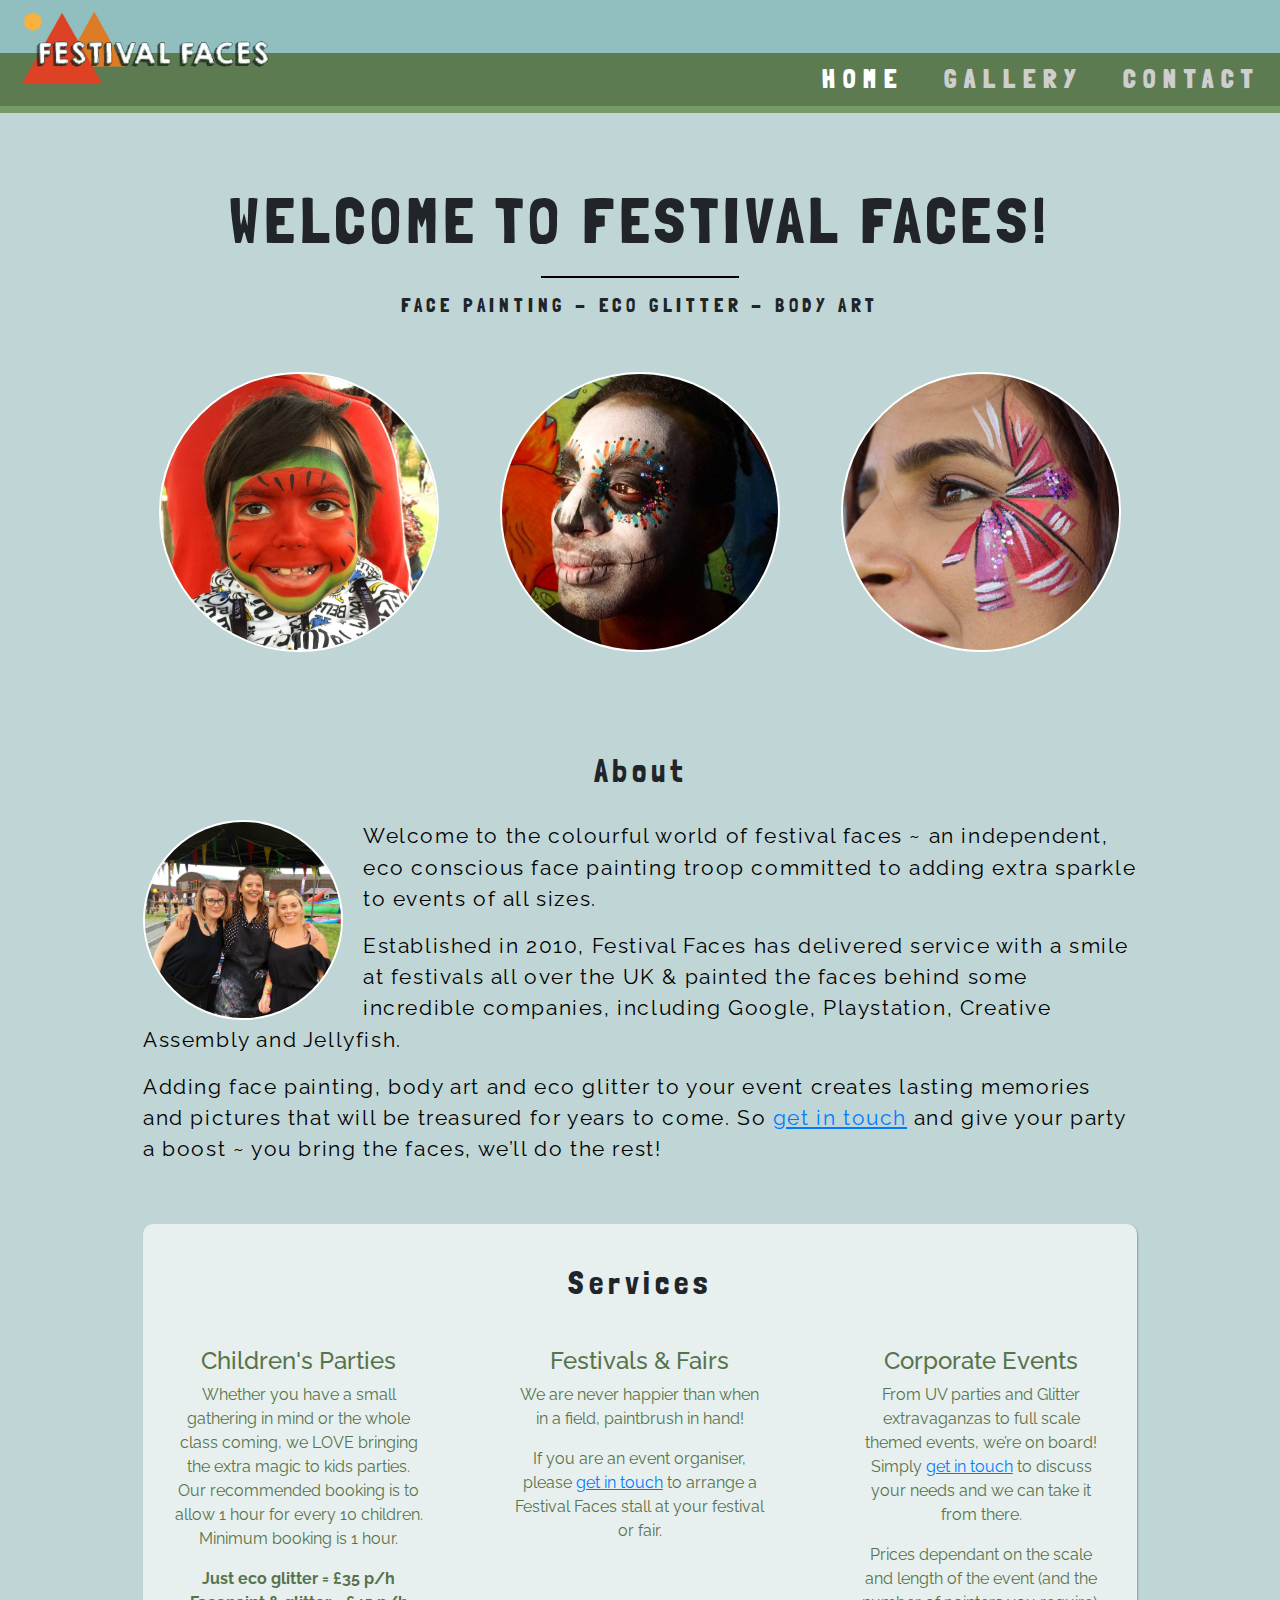
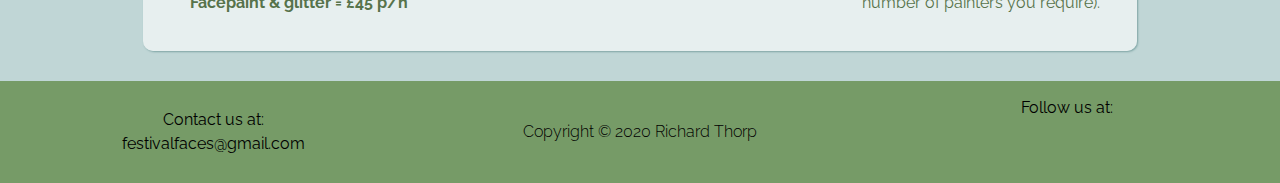
==== commit f4855b74: "Links and footer color now constant across site" ====
--- a/index.html
+++ b/index.html
@@ -46,7 +46,7 @@
         ><img id="logo" src="assets/images/logooutline.png" alt="Festival Faces Logo"
       /></a>
       <div class="blue-stripe"></div>
-        <nav class="navbar navbar-expand-sm navbar-dark green-stripe">
+        <nav class="navbar navbar-expand-sm green-stripe">
           <button
             class="ml-auto navbar-toggler"
             type="button"
@@ -61,20 +61,20 @@
 
           <div class="collapse navbar-collapse" id="navbarSupportedContent">
             <ul class="navbar-nav ml-auto">
-              <li class="nav-item active">
-                <a class="nav-link" href="index.html"
-                  >Home <span class="sr-only">(current)</span></a
-                >
+              <li class="nav-item">
+                <a class="nav-link active-link" href="index.html"
+                  >Home<span class="sr-only">(current)</span></a>
               </li>
               <li class="nav-item">
-                <a class="nav-link" href="gallery.html">Gallery</a>
+                <a class="nav-link link-color" href="gallery.html">Gallery</a>
               </li>
               <li class="nav-item">
-                <a class="nav-link" href="contact.html">Contact</a>
+                <a class="nav-link link-color" href="contact.html">Contact</a>
               </li>
             </ul>
           </div>
         </nav>
+        <div class="nav-trim"></div>
     </header>
     <div class="container-fluid page-wrap">
       <section class="welcome-container">
--- a/assets/css/style.css
+++ b/assets/css/style.css
@@ -58,15 +58,22 @@
 
 }
 
+.green-stripe{
+    height: 53px;
+    z-index: 1;
+    background-color: #5d7b51;
+
+}
+
+.nav-trim {
+    background-color: #769B67;
+    height: 7px;
+
+}
+
 .navbar{
     padding: 0;
         
-}
-
-.green-stripe{
-    height: 53px;
-    z-index: 1;
-    background-color: #769B67;
 }
 
 .nav-item {
@@ -77,18 +84,31 @@
     letter-spacing: 0.5rem;
     position: relative;
     text-transform: uppercase;
-    
+
+}
+.link-color {
+    color: #cecece;
+}
+
+.active-link {
+    color: #fff;
+
+}
+
+.active-link:hover, .link-color:hover{
+    color: #fff;
+
 }
 
 nav span i {
-    color: #ffffff;
+    color: #fff;
     font-size: 2rem;
 }
 .navbar-toggler {
     position: relative;
     bottom: 26px;
     right: 10px;
-    border: 1px solid #ffffff;
+    border: 1px solid #fff;
    
 }
 
@@ -97,12 +117,12 @@
     padding: 15px 0;
     width: 100%;
     background-color: #769B67;
-    color: #ffffff80;
+    color: #000;
     margin-top: 20px;
 }
 
 .ff-footer a, .ff-footer p {
-    color:#ffffff80;
+    color:#000;
     margin: 0;
 }
 
@@ -113,7 +133,7 @@
 }
 
 .ff-footer a:hover{
-    color:#ffffff;
+    color:#fff;
 }
 /*------------------------------------------------------Home page */
 .welcome-container{
